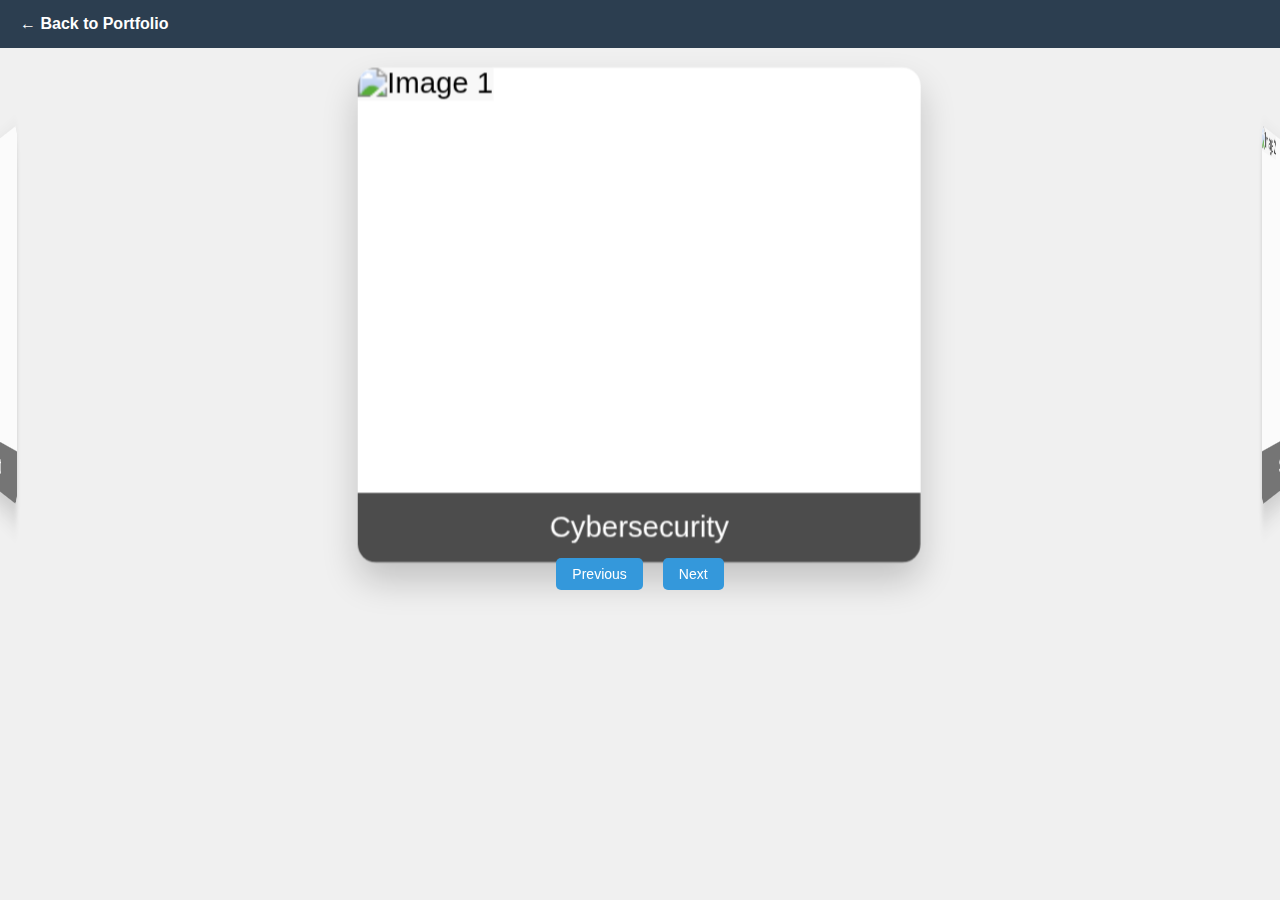
==== certs/certs.html @ 9ca8d008 "upload certificates + carousel" ====
<!DOCTYPE html>
<html lang="en">
<head>
    <meta charset="UTF-8">
    <meta name="viewport" content="width=device-width, initial-scale=1.0">
    <title>3D Image Carousel</title>
    <link rel="stylesheet" href="certss.css">
</head>
<body>
    <div class="header">
        <a href="C:\Users\janrv\OneDrive\Desktop\newport\index.html" class="home-link">← Back to Portfolio</a>
    </div>

    <div class="container">
        <div class="carousel">
            <div class="carousel-item">
                <img src="C:\Users\janrv\OneDrive\Desktop\newport\certs\certimgs\Cybersecurity-1.jpg" alt="Image 1">
                <div class="caption">Cybersecurity</div>
            </div>
            <div class="carousel-item">
                <img src="C:\Users\janrv\OneDrive\Desktop\newport\certs\certimgs\seal.png" alt="Image 2">
                <div class="caption">Seal of Biliteracy</div>
            </div>
            <div class="carousel-item">
                <img src="C:\Users\janrv\OneDrive\Desktop\newport\certs\certimgs\stellant.jpg" alt="Image 3">
                <div class="caption">Stellant Award</div>
            </div>
            <div class="carousel-item">
                <img src="C:\Users\janrv\OneDrive\Desktop\newport\certs\certimgs\Teamwork-1.jpg" alt="Image 4">
                <div class="caption">Teamwork</div>
            </div>
            <div class="carousel-item">
                <img src="C:\Users\janrv\OneDrive\Desktop\newport\certs\certimgs\TimeManagement-1.jpg" alt="Image 5">
                <div class="caption">Written Communications</div>
            </div>
            <div class="carousel-item">
                <img src="C:\Users\janrv\OneDrive\Desktop\newport\certs\certimgs\Written Comunications-1.jpg" alt="Image 6">
                <div class="caption">Time Management</div>
            </div>
        </div>
        
        <div class="controls">
            <button id="prev">Previous</button>
            <button id="next">Next</button>
        </div>
    </div>
    
    <script src="certs1.js"></script>
</body>
</html>
---- certs/certss.css ----
* {
    margin: 0;
    padding: 0;
    box-sizing: border-box;
}

body {
    display: flex;
    flex-direction: column;
    align-items: center;
    min-height: 100vh;
    background-color: #f0f0f0;
    font-family: Arial, sans-serif;
    padding-top: 60px;
}

.header {
    position: fixed;
    top: 0;
    left: 0;
    width: 100%;
    background-color: #2c3e50;
    padding: 15px 20px;
    z-index: 1000;
    text-align: left;
}

.home-link {
    color: white;
    text-decoration: none;
    font-size: 16px;
    font-weight: bold;
    transition: color 0.3s;
}

.home-link:hover {
    color: #3498db;
}

.container {
    position: relative;
    width: 60%;
    max-width: 800px;
    height: 450px;
    perspective: 1500px; /* Increased for better 3D effect */
    margin-top: 30px;
}

.carousel {
    position: relative;
    width: 100%;
    height: 100%;
    transform-style: preserve-3d;
    transition: transform 1s ease;
}

.carousel-item {
    position: absolute;
    width: 40%; /* Reduced width for more spread out effect */
    height: 60%; /* Reduced height for more spread out effect */
    left: 30%;
    top: 20%;
    backface-visibility: hidden;
    transform-style: preserve-3d;
    transition: transform 0.5s ease, opacity 0.5s ease;
    background-color: #fff;
    border-radius: 10px;
    box-shadow: 0 10px 20px rgba(0, 0, 0, 0.2);
    overflow: hidden;
}

.carousel-item img {
    width: 100%;
    height: 100%;
    object-fit: contain;
    background-color: #f8f8f8;
}

.caption {
    position: absolute;
    bottom: 0;
    left: 0;
    width: 100%;
    padding: 10px;
    background-color: rgba(0, 0, 0, 0.7);
    color: white;
    text-align: center;
}

.controls {
    position: absolute;
    bottom: -50px;
    left: 0;
    width: 100%;
    display: flex;
    justify-content: center;
    gap: 20px;
}

button {
    padding: 8px 16px;
    background-color: #3498db;
    color: white;
    border: none;
    border-radius: 5px;
    cursor: pointer;
    font-size: 14px;
    transition: background-color 0.3s;
}

button:hover {
    background-color: #2980b9;
}

/* Media query for smaller screens */
@media (max-width: 768px) {
    .container {
        width: 90%;
        height: 350px;
    }
    
    .carousel-item {
        width: 50%;
        left: 25%;
    }
}
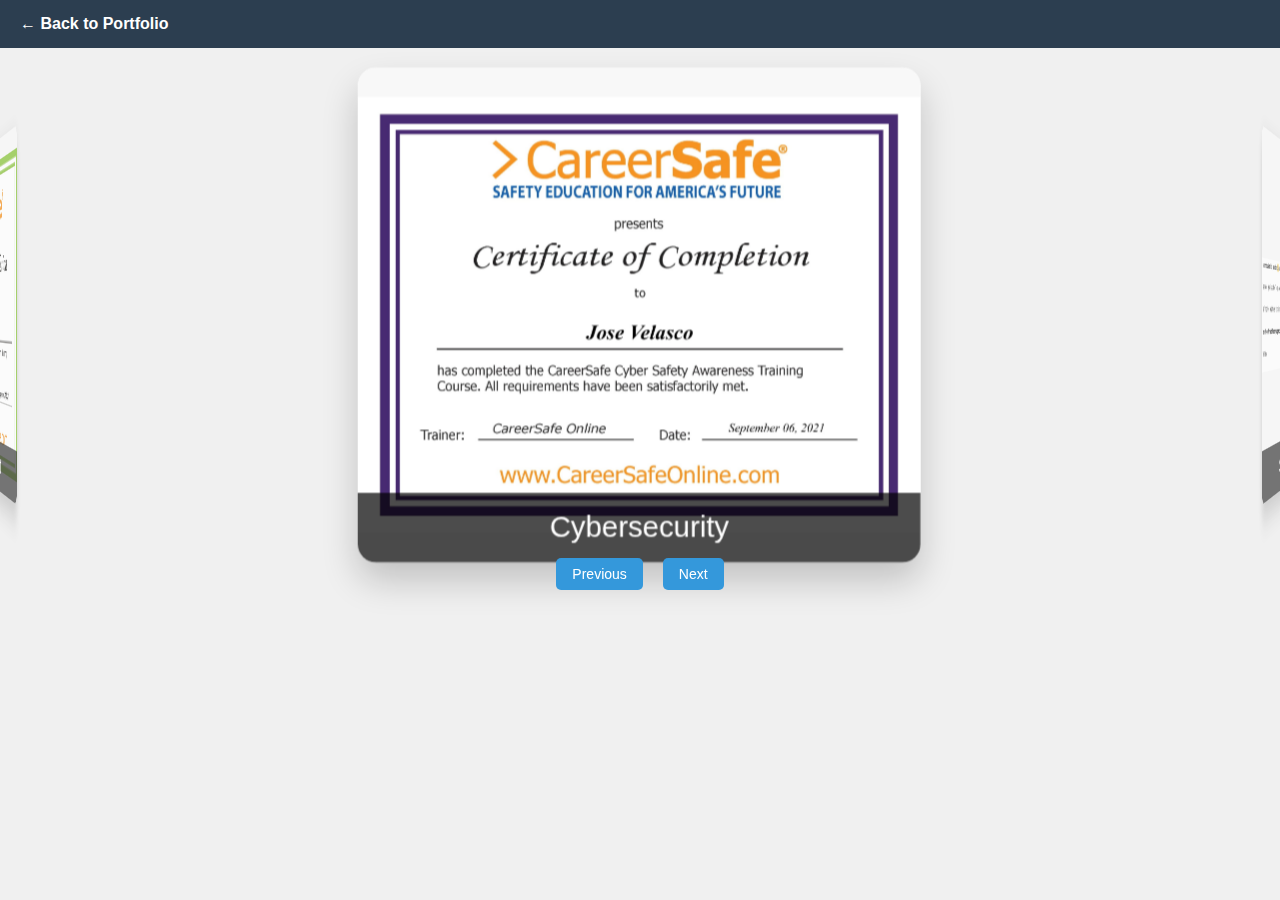
==== commit b55b8cad: "updated everything in certs folder" ====
--- a/certs/certs.html
+++ b/certs/certs.html
@@ -4,7 +4,7 @@
     <meta charset="UTF-8">
     <meta name="viewport" content="width=device-width, initial-scale=1.0">
     <title>3D Image Carousel</title>
-    <link rel="stylesheet" href="certss.css">
+    <link rel="stylesheet" href="https://gianxv.github.io/eport/certs/certss.css">
 </head>
 <body>
     <div class="header">
@@ -14,27 +14,27 @@
     <div class="container">
         <div class="carousel">
             <div class="carousel-item">
-                <img src="C:\Users\janrv\OneDrive\Desktop\newport\certs\certimgs\Cybersecurity-1.jpg" alt="Image 1">
+                <img src="https://gianxv.github.io/eport/certs/certimgs/Cybersecurity-1.jpg" alt="Image 1">
                 <div class="caption">Cybersecurity</div>
             </div>
             <div class="carousel-item">
-                <img src="C:\Users\janrv\OneDrive\Desktop\newport\certs\certimgs\seal.png" alt="Image 2">
+                <img src="https://gianxv.github.io/eport/certs/certimgs/seal.png" alt="Image 2">
                 <div class="caption">Seal of Biliteracy</div>
             </div>
             <div class="carousel-item">
-                <img src="C:\Users\janrv\OneDrive\Desktop\newport\certs\certimgs\stellant.jpg" alt="Image 3">
+                <img src="https://gianxv.github.io/eport/certs/certimgs/stellant.jpg" alt="Image 3">
                 <div class="caption">Stellant Award</div>
             </div>
             <div class="carousel-item">
-                <img src="C:\Users\janrv\OneDrive\Desktop\newport\certs\certimgs\Teamwork-1.jpg" alt="Image 4">
+                <img src="https://gianxv.github.io/eport/certs/certimgs/Teamwork-1.jpg" alt="Image 4">
                 <div class="caption">Teamwork</div>
             </div>
             <div class="carousel-item">
-                <img src="C:\Users\janrv\OneDrive\Desktop\newport\certs\certimgs\TimeManagement-1.jpg" alt="Image 5">
+                <img src="https://gianxv.github.io/eport/certs/certimgs/Written Communications-1.jpg" alt="Image 5">
                 <div class="caption">Written Communications</div>
             </div>
             <div class="carousel-item">
-                <img src="C:\Users\janrv\OneDrive\Desktop\newport\certs\certimgs\Written Comunications-1.jpg" alt="Image 6">
+                <img src="https://gianxv.github.io/eport/certs/certimgs/TimeManagement-1.jpg" alt="Image 6">
                 <div class="caption">Time Management</div>
             </div>
         </div>
@@ -45,6 +45,6 @@
         </div>
     </div>
     
-    <script src="certs1.js"></script>
+    <script src="https://gianxv.github.io/eport/certs/certs1.js"></script>
 </body>
-</html>+</html>
